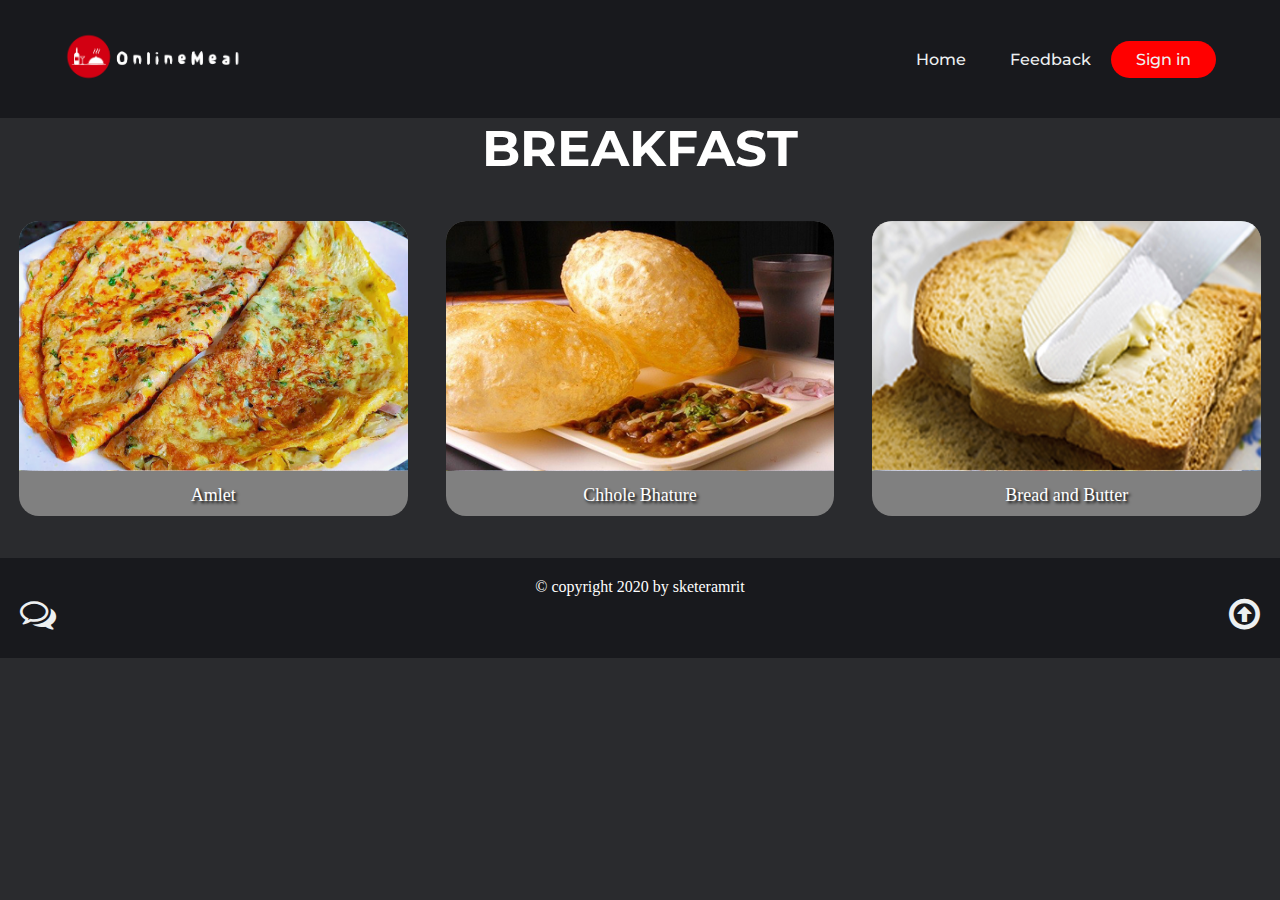
==== pages/breakfast.html @ 3b209e0a "update" ====
<!DOCTYPE html>
<html lang="en">
<head>
    <meta charset="UTF-8">
    <meta name="viewport" content="width=device-width, initial-scale=1.0">
    <link rel="stylesheet" href="https://cdnjs.cloudflare.com/ajax/libs/font-awesome/4.7.0/css/font-awesome.min.css">
    <link rel="stylesheet" href="https://cdnjs.cloudflare.com/ajax/libs/animate.css/4.1.1/animate.min.css" />
    <link rel="preconnect" href="https://fonts.gstatic.com">
    <link href="https://fonts.googleapis.com/css2?family=Pacifico&display=swap" rel="stylesheet">
    <link rel="stylesheet" href="../css/breakfast-style.css">
    <link rel="shortcut icon" href="../img/logo/logo.png" type="image/x-icon">
    <title>Online meal BreakFast</title>
</head>
<body>
    <!-- NAVIGATION BAR STARTED -->
    <div class="nav" id="home">
        <div class="nav-logo animate__animated animate__heartBeat animate__infinite infinite"><img src="../img/logo/logowithtext.png" alt="logo" width="180px" ><label class="nav-logo-text"></label></div>
        <nav>
            <ul class="nav-links">
                <li><a href="../index.html">Home</a></li>
                <li><a href="#feedback" onclick="showfeedbackform()">Feedback</a></li>
            </ul>
        </nav>
        <a href="#" class="cta"><button onclick="showform()">Sign in</button></a>
    </div>
    <!-- NAVIGATION BAR COMPLETED -->

    <!-- FORM START -->
    <div class="signin-signup animate__pulse animate__delay-2s animate__slow" id="signin-signup">
        <div class="main">
            <form action="" method="post" class="signin-form">
                <div class="content">
                    <div class="form-heading"><span>LOGIN</span></div>
                    <input type="text" name="username" id="" placeholder="username" class="input"> <br>
                    <input type="password" name="password" id="" placeholder="password" class="input"> <br>
                    <input type="submit" value="Login" class="btn-login">
                </div>
            </form>
            <form action="../php/Regestration.php" method="post">
                <span></span>
                <input type="submit" value="Don't have Account Sign UP?" class="btn-signup">
            </form>
        </div>
    </div>

    <script>
        function showform() {
            document.getElementById('signin-signup').style.cssText = 'display:block;';
            document.getElementById('_containt').style.cssText = 'display:none';
            var element = document.getElementById('signin-signup');
            element.classList.add("animate__pulse animate__delay-2s animate__slow");
        }
    </script>
    <!-- FORM END -->
<div class="_containt" id="_containt">
    <!-- MAIN-CONTENT START -->
    <div class="main-content">
        <div class="breakfast-heading">
            <label for="">Breakfast</label>
        </div>
        
        <div class="myslider">
            <!-- <div class="btn-left">
                <button  onclick="plusDivs(-1)"><i class="fas fa-caret-square-right"></i></button>
                <label for=""><i class="fa fa-arrow-left" aria-hidden="true"></i>
                </label>
            </div> -->

            <div class="myslide">
                <div class="img">
                    <a href="#"><img src="../img/Breakfast/amlet.jpg" width="400px" height="250px" alt="Image Not Found"></a>
                    <label for="">Amlet</label>
                </div>
                <div class="img">
                    <a href="#"><img src="../img/Breakfast/Chhole-Bhature.jpg" width="150px" height="250px" alt="Image Not Found"></a>
                    <label for="">Chhole Bhature</label>
                </div>
                <div class="img">
                    <a href="#"><img src="../img/Breakfast/bread-and-butter.jpg" width="400px" height="250px" alt="Image Not Found"></a>
                    <label for="">Bread and Butter</label>
                </div>              
            </div> 
            <div class="myslide">
                <div class="img">
                    <a href="#"><img src="../img/Breakfast/chai pharatha.jpg pharatha.jpg" width="400px" height="250px" alt="Image Not Found"></a>
                    <label for="">Chai Pharatha</label>
                </div>
                <div class="img">
                    <a href="#"><img src="../img/Breakfast/poha.JPG" width="400px" height="250px" alt="Image Not Found"></a>
                    <label for="">Poha</label>
                </div>
                <div class="img">
                    <a href="#"><img src="../img/Breakfast/Aloo_Paratha.jpg" width="400px" height="250px" alt="Image Not Found"></a>
                    <label for="">Aloo Pharatha</label>                    
                </div>              
            </div>

            <!-- <div class="btn-right">
                <button onclick="plusDivs(1)"><i class="fas fa-caret-square-left"></i></button>
                <label for=""><i class="fa fa-arrow-right" aria-hidden="true"></i>
            </div> -->
        </div>
    </div>

    
    <script>
        var slideIndex = 0;
        showSlides();

        function showSlides() {
            var i;
            var slides = document.getElementsByClassName("myslide");
            for (i = 0; i < slides.length; i++) {
                slides[i].style.display = "none";  
            }
            slideIndex++;
            if (slideIndex > slides.length) {slideIndex = 1}
            slides[slideIndex-1].style.display = "flex";  
            dots[slideIndex-1].className += " active";
            setTimeout(showSlides, 2000); // Change image every 2 seconds
        }
    </script>

    <!-- MAIN-CONTENR END -->

    <!-- FEEDBACK START -->
    <div class="feedback" id="feedback">
        <div class="heading">
            <label for="">Feedback</label>
        </div>
        <div class="form">
            <form action="" method="post">
                <label for="">Username</label>
                <input type="text" name="username" class="form-input-text" placeholder="sketeramrit">
                <label for="">Email</label>
                <input type="email" name="email" class="form-input-text" placeholder="ksamrit121@gmail.com">
                <label for="">Descriptrion</label>
                <textarea name="description" id="" cols="20" rows="3" class="form-textarea" placeholder="Description"></textarea>
                <input type="submit" value="Submit" class="form-submit">
            </form>
        </div>
    </div>

    <script>
        function showfeedbackform() {
            document.getElementById('feedback').style.cssText = 'display:block;';
        }
    </script>
    <!-- FEEDBACK END -->
</div>
    

    <!-- FOOTER START -->
    <div class="home-selector">
        <p>&copy; copyright 2020 by sketeramrit</p>
        <label for="" class="contactus"><a href="#home"><i class="fa fa-comments-o" style="font-size:36px"></i></a></label>
        <a href="#home" class="scroll-up"><i class="fa fa-arrow-circle-o-up" style="font-size:36px"></i></a>
    </div>
    <!-- FOOTER END -->
</body>
</html>
---- css/breakfast-style.css ----
@import url('https://fonts.googleapis.com/css2?family=Montserrat&display=swap');

*{
    box-sizing: border-box;
    margin: 0;
    padding: 0;
    scroll-behavior: smooth;
}
body{
    background-color: rgb(42, 43, 46);
}
li, a, .cta button, .slide-show-absolute-text{
    font-family: 'Montserrat', sans-serif;
    font-weight: 500;
    font-size: 16px;
    color: #edf0f1;
    text-decoration: none;
}
.nav{
    display: flex;
    justify-content: flex-end;
    align-items: center;
    padding: 30px 5%;
    background-color: rgb(24, 25, 29);
}
.nav-logo {
    cursor: pointer;
    margin-right: auto;
}
.nav-links{
    list-style: none;
}
.nav-links li{
    display: inline-block;
    padding: 0px 20px;
}
.nav-links li a{
    transition: all 0.3s ease 0s;
}
.nav-links li a:hover{
    color: red;
    border-bottom: 2px solid red;
    /* color: #0088a9; */
}
.cta button{
    padding: 9px 25px;
    background-color: rgb(255, 0, 0);
    /* background-color: rgba(0,136, 169, 1); */
    border: none;
    border-radius: 50px;
    cursor: pointer;
    transition: all 0.3s ease 0s;
}
.cta button:hover{
    background-color: rgba(255, 0, 0, 0.664);
    /* background-color: rgba(0,136, 169, 0.8); */
}
/* NAVIGATION BAR END */

/* FORM CSS START */
.signin-signup{
    display: none;
    margin: 48px 0px;
}
.signin-signup .main .form-heading{
    text-align: center;
    margin-bottom: 25px;
}
.signin-signup .main .form-heading span{
    font-size: 81.96px;
    font-weight: bolder;
    color: red;
    text-align: center;
    font-family: 'Pacifico', cursive;
    -webkit-text-stroke: 1px rgb(99, 0, 0);
}
.signin-signup .main form{
    margin: 0px auto;
    width: 50%;
    background-color: rgb(70, 68, 68);    
}
.signin-signup .main form input{
    display: block;
    margin: 0px auto;
    border-radius: 20px;
    border: none;
    border-bottom: 2px solid black;
    background: transparent;
    box-shadow: 1px 1px 3px black;
    padding: 5px 25px;
}
.signin-signup .main form .input:hover{
    background-color: gray;
}
.signin-signup .main form .btn-login{
    background-color: red;
    font-weight: bold;
}
.signin-signup .main form .btn-login:hover{
    cursor: pointer;
    box-shadow: 2px 2px 5px black;
    color: white;
    background-color: rgb(175, 0, 0);
}
.signin-signup .main form .btn-signup{
    box-shadow: none;
    padding-top: 8px;
    border: none;
    cursor: pointer;
    font-weight: bold;
}
.signin-signup .main form .btn-signup:hover{
    color: rgb(255, 255, 255);
    background-color: transparent;
    box-shadow: 1px 1px 3px black;
}
/* FORM CSS END */

/* MAIN-CONTENT START */

/* MAIN-CONTENT END */
.main-content{
    width: 100%;
}
.main-content .breakfast-heading label{
    color: white;
    font-family: 'Montserrat', sans-serif;
    text-align: center;
    font-weight: bolder;
    text-transform: uppercase;
    font-size: 50px;
    display: flex;
    justify-content: center;
}
.myslider {
    width: 100%;
    padding: 42px 0px;
    display: flex;
    flex-direction: row;
    justify-content: center;
}
.myslider .btn-left{
    float: left;
}
.myslider .btn-left label{
    background-color: white;
    border-radius: 50%;
}
.myslider .btn-right{
    float: right;
}
.myslider  .btn-right label{
    background-color: white;
    border-radius: 50%;
}
.myslider .myslide{
    width: 100%;
    display: flex;
    flex-direction: row;
    justify-content: space-between;
    margin: auto;
}
.myslider .myslide div{
    display: flex;
    flex-direction: column;
    border-radius: 20px;
    background-color: gray;
    margin: 0px 19px;
    transition: all 0.3s ease 0s;
}
.myslider .myslide div:hover{
    opacity: 0.5;
}
.myslider .myslide .img a img{
    width: 100%;
    cursor: pointer;
    border-radius: 20px 20px 0px 0px;
    background-color: white;
}
.myslider .myslide div label{
    color: white;
    text-align: center;
    font-size: large;
    margin: 10px auto;
    text-shadow: 2px 2px 3px black;
}


/* FOOTER START */
.home-selector{
    background-color: rgb(24, 25, 29);
    width: 100%;
    height: 100px;
}
.home-selector p{
    color: white;
    padding-top: 20px;
    text-align: center;
}
.home-selector label {
    float: left;
    margin: 0px 0px 2px 20px;
    transition: all 0.3s ease 0s;
}
.home-selector label a i span{
    font-size: medium;
    padding: 2px;
    display: none;
}
.home-selector a{
    float: right;
    padding: 0px 20px 2px 0px;
    
}
/* FOOTER END */

/* FEEDBACK START */
.feedback{
    display: none;
    width: 80%;
    margin: 15px auto;
    color: white;
    font-family: 'Montserrat', sans-serif;
    background-color:  rgb(35, 36, 41);
}
.feedback .heading label{
    font-size: xx-large;
    font-weight: bolder;
    margin: 2px 0px 5px 20px;
    border-bottom: 3px solid white;
}
.feedback .form form{
    display: flex;
    flex-direction: column;
    margin: 10px auto;
}
.feedback .form form label{
    width: 60%;
    margin: 0px auto;
}
.feedback .form form .form-input-text{
    border-radius: 20px;
}
.feedback .form form .form-input-text, .feedback .form form .form-textarea{
    width: 60%;
    margin: 10px auto;
    background-color: gray;
    color: rgb(255, 255, 255);
    border: none;
    padding: 2px 2px 2px 15px;
    transition: all 0.3s ease 0s;
}
.feedback .form form .form-input-text:hover, .feedback .form form .form-textarea:hover{
    background-color: white;
    color: black;
}

.feedback .form form .form-textarea{
    border-radius: 20px 20px 0px 20px;
}
.feedback .form form .form-submit{
    width: 20%;
    margin: 10px auto;
    color: white;
    background: transparent;
    border: none;
    box-shadow: 3px 3px 8px white;
    transition: all 0.3s ease 0s;
}
.feedback .form form .form-submit:hover{
    color: red;
    box-shadow: 1px 1px 8px white;
}
/* FEEDBACK END */

@media only screen and (max-width: 800px){
    .myslider .myslide img{
        height: 150px;
    }
}
@media only screen and (max-width: 650px){
    .nav{
        flex-direction: column;
    }
    .nav-logo{
        margin: auto;
    }
    .nav-links{
        margin: 15px auto;
    }
    .myslider .myslide{
        width: 50%;
        flex-direction: column;
    }
    .myslider .myslide .img{
        
        margin: 8px 0px;
    }
}
@media only screen and (max-width: 475px){
    .signin-signup .main .form-heading span{
        font-size: 45px;
    }
    .signin-signup .main form{
        width: auto;
    }
}
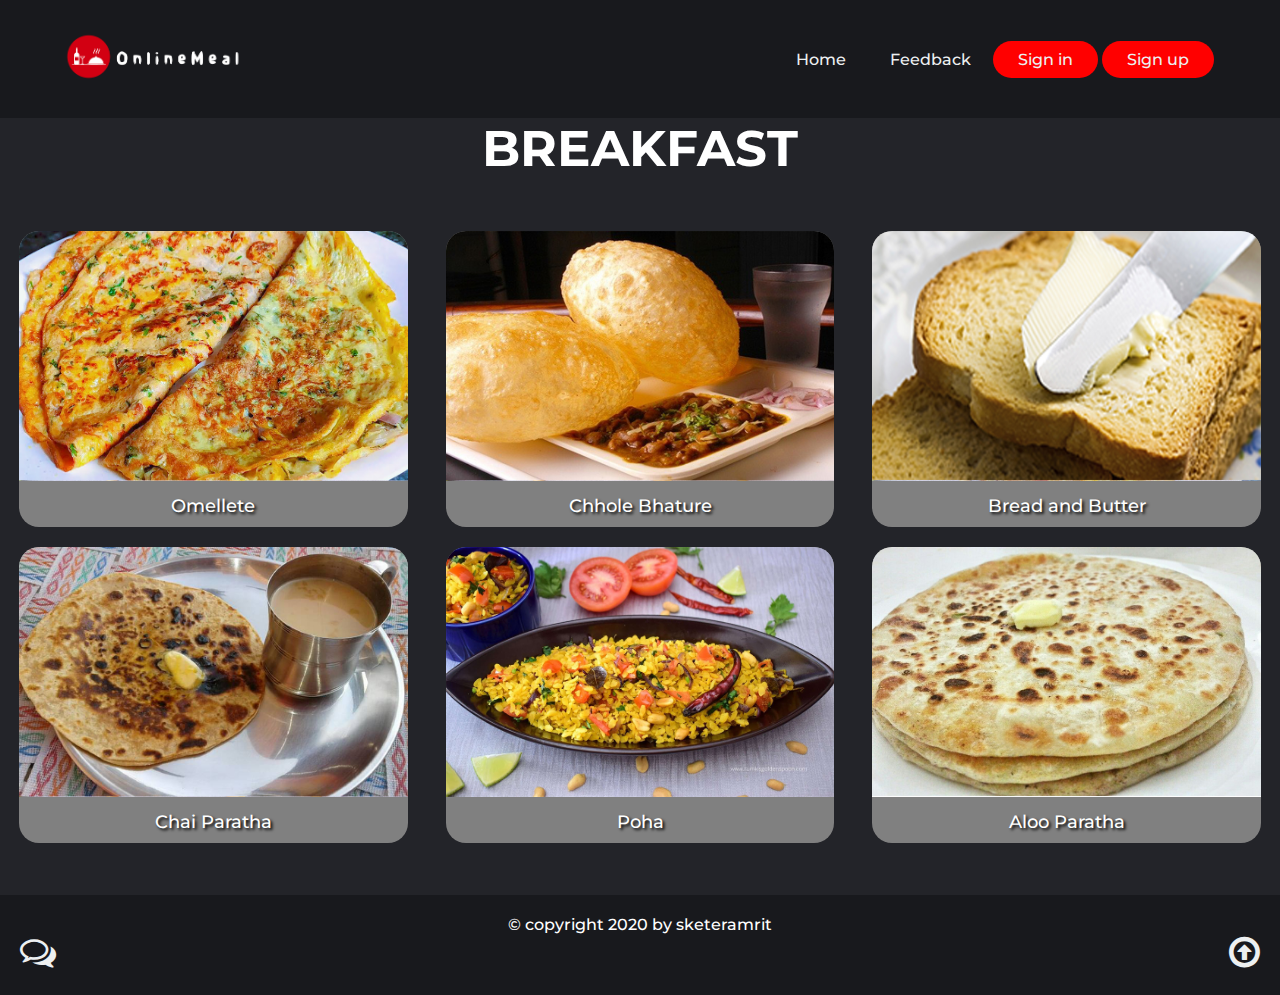
==== commit 51ddb9cd: "Merge pull request #11 from sksketer/main" ====
--- a/pages/breakfast.html
+++ b/pages/breakfast.html
@@ -1,5 +1,6 @@
 <!DOCTYPE html>
 <html lang="en">
+
 <head>
     <meta charset="UTF-8">
     <meta name="viewport" content="width=device-width, initial-scale=1.0">
@@ -7,38 +8,46 @@
     <link rel="stylesheet" href="https://cdnjs.cloudflare.com/ajax/libs/animate.css/4.1.1/animate.min.css" />
     <link rel="preconnect" href="https://fonts.gstatic.com">
     <link href="https://fonts.googleapis.com/css2?family=Pacifico&display=swap" rel="stylesheet">
-    <link rel="stylesheet" href="../css/breakfast-style.css">
     <link rel="shortcut icon" href="../img/logo/logo.png" type="image/x-icon">
-    <title>Online meal BreakFast</title>
+    <link rel="stylesheet" href="../css/page.css">
+    <title>Online meal Breakfast</title>
 </head>
+
 <body>
     <!-- NAVIGATION BAR STARTED -->
     <div class="nav" id="home">
-        <div class="nav-logo animate__animated animate__heartBeat animate__infinite infinite"><img src="../img/logo/logowithtext.png" alt="logo" width="180px" ><label class="nav-logo-text"></label></div>
+        <div class="nav-logo animate__animated animate__heartBeat animate__infinite infinite"><img
+                src="../img/logo/logowithtext.png" alt="logo" width="180px"><label class="nav-logo-text"></label></div>
         <nav>
             <ul class="nav-links">
                 <li><a href="../index.html">Home</a></li>
                 <li><a href="#feedback" onclick="showfeedbackform()">Feedback</a></li>
             </ul>
         </nav>
-        <a href="#" class="cta"><button onclick="showform()">Sign in</button></a>
+        <div class="sign-btn">
+            <a href="#" class="cta"><button onclick="showform()">Sign in</button></a>
+            <form action="../php/Regestration.php" method="post">
+                <input type="hidden" name="count" value="1" id="">
+                <input type="submit" name="sign-up" value="Sign up" class="form-cta">
+            </form>
+        </div>
     </div>
     <!-- NAVIGATION BAR COMPLETED -->
 
     <!-- FORM START -->
     <div class="signin-signup animate__pulse animate__delay-2s animate__slow" id="signin-signup">
         <div class="main">
-            <form action="" method="post" class="signin-form">
+            <form action="../php/check-login.php" method="post" class="signin-form">
                 <div class="content">
                     <div class="form-heading"><span>LOGIN</span></div>
-                    <input type="text" name="username" id="" placeholder="username" class="input"> <br>
+                    <input type="email" name="email" id="" placeholder="email id" class="input"> <br>
                     <input type="password" name="password" id="" placeholder="password" class="input"> <br>
-                    <input type="submit" value="Login" class="btn-login">
+                    <input type="submit" name="login" value="Login" class="btn-login">
                 </div>
             </form>
             <form action="../php/Regestration.php" method="post">
-                <span></span>
-                <input type="submit" value="Don't have Account Sign UP?" class="btn-signup">
+                <input type="hidden" name="count" value="1" id="">
+                <input type="submit" name="sign-up" value="Don't have Account Sign UP?" class="btn-signup">
             </form>
         </div>
     </div>
@@ -46,82 +55,57 @@
     <script>
         function showform() {
             document.getElementById('signin-signup').style.cssText = 'display:block;';
-            document.getElementById('_containt').style.cssText = 'display:none';
+            document.getElementById('main-content').style.cssText = 'display:none';
             var element = document.getElementById('signin-signup');
             element.classList.add("animate__pulse animate__delay-2s animate__slow");
         }
     </script>
     <!-- FORM END -->
-<div class="_containt" id="_containt">
+
     <!-- MAIN-CONTENT START -->
     <div class="main-content">
         <div class="breakfast-heading">
             <label for="">Breakfast</label>
         </div>
-        
+
         <div class="myslider">
-            <!-- <div class="btn-left">
-                <button  onclick="plusDivs(-1)"><i class="fas fa-caret-square-right"></i></button>
-                <label for=""><i class="fa fa-arrow-left" aria-hidden="true"></i>
-                </label>
-            </div> -->
-
             <div class="myslide">
                 <div class="img">
-                    <a href="#"><img src="../img/Breakfast/amlet.jpg" width="400px" height="250px" alt="Image Not Found"></a>
-                    <label for="">Amlet</label>
+                    <a href="#"><img src="../img/Breakfast/amlet.jpg" width="400px" height="250px"
+                            alt="Image Not Found"></a>
+                    <label for="">Omellete</label>
                 </div>
                 <div class="img">
-                    <a href="#"><img src="../img/Breakfast/Chhole-Bhature.jpg" width="150px" height="250px" alt="Image Not Found"></a>
+                    <a href="#"><img src="../img/Breakfast/Chhole-Bhature.jpg" width="150px" height="250px"
+                            alt="Image Not Found"></a>
                     <label for="">Chhole Bhature</label>
                 </div>
                 <div class="img">
-                    <a href="#"><img src="../img/Breakfast/bread-and-butter.jpg" width="400px" height="250px" alt="Image Not Found"></a>
+                    <a href="#"><img src="../img/Breakfast/bread-and-butter.jpg" width="400px" height="250px"
+                            alt="Image Not Found"></a>
                     <label for="">Bread and Butter</label>
-                </div>              
-            </div> 
+                </div>
+            </div>
             <div class="myslide">
                 <div class="img">
-                    <a href="#"><img src="../img/Breakfast/chai pharatha.jpg pharatha.jpg" width="400px" height="250px" alt="Image Not Found"></a>
-                    <label for="">Chai Pharatha</label>
+                    <a href="#"><img src="../img/Breakfast/chai pharatha.jpg" width="400px"
+                            height="250px" alt="Image Not Found"></a>
+                    <label for="">Chai Paratha</label>
                 </div>
                 <div class="img">
-                    <a href="#"><img src="../img/Breakfast/poha.JPG" width="400px" height="250px" alt="Image Not Found"></a>
+                    <a href="#"><img src="../img/Breakfast/poha.JPG" width="400px" height="250px"
+                            alt="Image Not Found"></a>
                     <label for="">Poha</label>
                 </div>
                 <div class="img">
-                    <a href="#"><img src="../img/Breakfast/Aloo_Paratha.jpg" width="400px" height="250px" alt="Image Not Found"></a>
-                    <label for="">Aloo Pharatha</label>                    
-                </div>              
+                    <a href="#"><img src="../img/Breakfast/Aloo_Paratha.jpg" width="400px" height="250px"
+                            alt="Image Not Found"></a>
+                    <label for="">Aloo Paratha</label>
+                </div>
             </div>
-
-            <!-- <div class="btn-right">
-                <button onclick="plusDivs(1)"><i class="fas fa-caret-square-left"></i></button>
-                <label for=""><i class="fa fa-arrow-right" aria-hidden="true"></i>
-            </div> -->
         </div>
     </div>
-
-    
-    <script>
-        var slideIndex = 0;
-        showSlides();
-
-        function showSlides() {
-            var i;
-            var slides = document.getElementsByClassName("myslide");
-            for (i = 0; i < slides.length; i++) {
-                slides[i].style.display = "none";  
-            }
-            slideIndex++;
-            if (slideIndex > slides.length) {slideIndex = 1}
-            slides[slideIndex-1].style.display = "flex";  
-            dots[slideIndex-1].className += " active";
-            setTimeout(showSlides, 2000); // Change image every 2 seconds
-        }
-    </script>
-
-    <!-- MAIN-CONTENR END -->
+    <!-- MAIN-CONTENT END -->
 
     <!-- FEEDBACK START -->
     <div class="feedback" id="feedback">
@@ -135,7 +119,8 @@
                 <label for="">Email</label>
                 <input type="email" name="email" class="form-input-text" placeholder="ksamrit121@gmail.com">
                 <label for="">Descriptrion</label>
-                <textarea name="description" id="" cols="20" rows="3" class="form-textarea" placeholder="Description"></textarea>
+                <textarea name="description" id="" cols="20" rows="3" class="form-textarea"
+                    placeholder="Description"></textarea>
                 <input type="submit" value="Submit" class="form-submit">
             </form>
         </div>
@@ -147,15 +132,24 @@
         }
     </script>
     <!-- FEEDBACK END -->
-</div>
-    
 
     <!-- FOOTER START -->
-    <div class="home-selector">
-        <p>&copy; copyright 2020 by sketeramrit</p>
-        <label for="" class="contactus"><a href="#home"><i class="fa fa-comments-o" style="font-size:36px"></i></a></label>
+    <div class="home-selector" id="home-selector">
+        <p id="copyrightbysketeramrit">&copy; copyright 2020 by sketeramrit</p>
+        <label for="" class="contactus">
+            <!-- <a href="pages/contactus.html"> -->
+            <i class="fa fa-comments-o" style="font-size:36px" onclick="footer_contactus()"><span class="span-text"
+                    id="span-text"><a href="mailto:ksamrit121@gmail.com" id="span-text-a">For Contact- Mail
+                        me</a></span></i>
+        </label>
         <a href="#home" class="scroll-up"><i class="fa fa-arrow-circle-o-up" style="font-size:36px"></i></a>
     </div>
+    <script>
+        function footer_contactus() {
+            document.getElementById('span-text-a').style.cssText = 'display: block;';
+        }
+    </script>
     <!-- FOOTER END -->
 </body>
+
 </html>--- a/css/page.css
+++ b/css/page.css
@@ -0,0 +1,366 @@
+@import url('https://fonts.googleapis.com/css2?family=Montserrat&display=swap');
+
+*{
+    box-sizing: border-box;
+    margin: 0;
+    padding: 0;
+    scroll-behavior: smooth;
+    transition: all 0.3s ease 0s;
+    font-family: 'Montserrat', sans-serif;
+    font-weight: 500;
+    font-size: 16px;
+    color: #edf0f1;
+    text-decoration: none;
+}
+body{
+    background-color: rgb(35,36,41);
+}
+li, a, button, .slide-show-absolute-text{
+    font-family: 'Montserrat', sans-serif;
+    font-weight: 500;
+    font-size: 16px;
+    color: #edf0f1;
+    text-decoration: none;
+}
+.nav{
+    display: flex;
+    justify-content: flex-end;
+    align-items: center;
+    padding: 30px 5%;
+    background-color: rgb(24, 25, 29);
+}
+.nav-logo {
+    cursor: pointer;
+    margin-right: auto;
+}
+.nav-links{
+    list-style: none;
+}
+.nav-links li{
+    display: inline-block;
+    padding: 0px 20px;
+}
+.nav-links li a{
+    transition: all 0.3s ease 0s;
+}
+.nav-links li a:hover{
+    color: red;
+    border-bottom: 2px solid red;
+    /* color: #0088a9; */
+}
+.sign-btn{
+    display: flex;
+    flex-direction: row;
+}
+.form-cta, .cta button{
+    padding: 9px 25px;
+    background-color: rgb(255, 0, 0);
+    border: none;
+    border-radius: 50px;
+    cursor: pointer;
+    margin: 0px 2px 0px 2px;
+}
+.form-cta:hover, .cta button:hover{
+    background-color: rgba(255, 0, 0, 0.863);
+    /* background-color: rgba(0,136, 169, 0.8); */
+}
+/* NAVIGATION BAR END */
+
+/* FORM CSS START */
+.signin-signup{
+    display: none;
+    margin: 48px 0px;
+}
+.signin-signup .main .form-heading{
+    text-align: center;
+    margin-bottom: 25px;
+}
+.signin-signup .main .form-heading span{
+    font-size: 81.96px;
+    font-weight: bolder;
+    color: red;
+    text-align: center;
+    font-family: 'Pacifico', cursive;
+    -webkit-text-stroke: 1px rgb(99, 0, 0);
+}
+.signin-signup .main form{
+    margin: 0px auto;
+    width: 50%;
+    background-color: rgb(70, 68, 68);    
+}
+.signin-signup .main form input{
+    display: block;
+    margin: 0px auto;
+    border-radius: 20px;
+    border: none;
+    border-bottom: 2px solid black;
+    background: transparent;
+    box-shadow: 1px 1px 3px black;
+    padding: 5px 25px;
+}
+.signin-signup .main form .input:hover{
+    background-color: gray;
+}
+.signin-signup .main form .btn-login{
+    background-color: red;
+    font-weight: bold;
+}
+.signin-signup .main form .btn-login:hover{
+    cursor: pointer;
+    box-shadow: 2px 2px 5px black;
+    color: white;
+    background-color: rgb(175, 0, 0);
+}
+.signin-signup .main form .btn-signup{
+    box-shadow: none;
+    padding-top: 8px;
+    border: none;
+    cursor: pointer;
+    font-weight: bold;
+}
+.signin-signup .main form .btn-signup:hover{
+    color: rgb(255, 255, 255);
+    background-color: transparent;
+    box-shadow: 1px 1px 3px black;
+}
+/* FORM CSS END */
+
+/* MAIN-CONTENT START */
+    .breakfast-heading label{
+        color: white;
+        font-family: 'Montserrat', sans-serif;
+        text-align: center;
+        font-weight: bolder;
+        text-transform: uppercase;
+        font-size: 50px;
+        display: flex;
+        justify-content: center;
+    }
+    ._containt{
+        display: block;
+    }
+    .main-content{
+        width: 100%;
+    }
+    .main-content .breakfast-heading label{
+        color: white;
+        font-family: 'Montserrat', sans-serif;
+        text-align: center;
+        font-weight: bolder;
+        text-transform: uppercase;
+        font-size: 50px;
+        display: flex;
+        justify-content: center;
+    }
+    .myslider {
+        width: 100%;
+        padding: 42px 0px;
+        display: flex;
+        flex-direction: column;
+        justify-content: center;
+    }
+    .myslider .myslide{
+        width: 100%;
+        display: flex;
+        flex-direction: row;
+        justify-content: space-between;
+        margin: auto;
+        margin: 10px 0px;
+    }
+    .myslider .myslide div{
+        display: flex;
+        flex-direction: column;
+        border-radius: 20px;
+        background-color: gray;
+        margin: 0px 19px;
+        transition: all 0.3s ease 0s;
+    }
+    .myslider .myslide div:hover{
+        opacity: 0.5;
+    }
+    .myslider .myslide .img a img{
+        width: 100%;
+        cursor: pointer;
+        border-radius: 20px 20px 0px 0px;
+        background-color: white;
+    }
+    .myslider .myslide div label{
+        color: white;
+        text-align: center;
+        font-size: large;
+        margin: 10px auto;
+        text-shadow: 2px 2px 3px black;
+    }
+/* MAIN-CONTENT END */
+
+/* FEEDBACK START */
+.feedback{
+    display: none;
+    width: 80%;
+    margin: 15px auto;
+    color: white;
+    font-family: 'Montserrat', sans-serif;
+    background-color:  rgb(35, 36, 41);
+}
+.feedback .heading label{
+    font-size: xx-large;
+    font-weight: bolder;
+    margin: 2px 0px 5px 20px;
+    border-bottom: 3px solid white;
+}
+.feedback .form form{
+    display: flex;
+    flex-direction: column;
+    margin: 10px auto;
+}
+.feedback .form form label{
+    width: 60%;
+    margin: 0px auto;
+}
+.feedback .form form .form-input-text{
+    border-radius: 20px;
+}
+.feedback .form form .form-input-text, .feedback .form form .form-textarea{
+    width: 60%;
+    margin: 10px auto;
+    background-color: gray;
+    color: rgb(255, 255, 255);
+    border: none;
+    padding: 2px 2px 2px 15px;
+    transition: all 0.3s ease 0s;
+}
+.feedback .form form .form-input-text:hover, .feedback .form form .form-textarea:hover{
+    background-color: white;
+    color: black;
+}
+
+.feedback .form form .form-textarea{
+    border-radius: 20px 20px 0px 20px;
+}
+.feedback .form form .form-submit{
+    width: 20%;
+    margin: 10px auto;
+    color: white;
+    background: transparent;
+    border: none;
+    box-shadow: 3px 3px 8px white;
+    transition: all 0.3s ease 0s;
+}
+.feedback .form form .form-submit:hover{
+    color: red;
+    box-shadow: 1px 1px 8px white;
+}
+/* FEEDBACK END */
+
+/* FOOTER START */
+.home-selector{
+    background-color: rgb(24, 25, 29);
+    width: 100%;
+    height: 100px;
+}
+.home-selector p{
+    color: white;
+    padding-top: 20px;
+    text-align: center;
+}
+.home-selector label {
+    float: left;
+    margin: 0px 0px 2px 20px;
+    transition: all 0.3s ease 0s;
+    position: relative;
+    width: 200px;
+}
+.home-selector label{
+    cursor: pointer;
+}
+.home-selector label i .span-text a{
+    font-size: medium;
+    padding: 2px 8px;
+    display: none;
+    position: absolute;
+    border-radius: 20px;
+    color: red;
+    font-weight: bold;
+    top: -15px;
+    left: 0px;
+}
+.home-selector label i .span-text a:hover{
+    display: block;
+}
+.home-selector .scroll-up{
+    float: right;
+    padding: 0px 20px 2px 0px;
+    
+}
+/* FOOTER END */
+
+/* MEDIA QUERY START */
+
+@media only screen and (max-width: 800px){
+    body {
+        background-color: rgb(0, 0, 0);
+      }
+    .nav{
+        display: flex;
+        flex-direction: column;
+    }
+    .nav-logo{
+        margin: 0px 0px 10px 0px;
+    }
+    .cta button{
+        margin-top: 20px;
+    }
+    .about .heading{
+      text-align: center;
+      padding: 10px 0px;
+    }
+}
+
+@media only screen and (max-width: 550px){
+    .about .about-content .chef img{
+        display: none;
+    }
+}
+@media only screen and (max-width: 475px){
+    .myslide{
+        width: 100%;
+        margin: auto;
+    }
+    .nav-links li{
+        padding: 0px 5px;
+    }
+    .nav-links li a{
+        padding: 0px 1px;
+    }
+    .signin-signup .main .form-heading span{
+        font-size: 45px;
+    }
+    .signin-signup .main form{
+        width: auto;
+    }
+    .main-content .myslider .myslide{
+        flex-direction: column;
+    }
+    .main-content .myslider .myslide .img{
+        margin: 10px 30px;
+    }
+    .feedback .heading label{
+        font-size: medium;
+    }
+    .feedback .form form .form-input-text, .feedback .form form .form-textarea{
+        padding: 1px 1px 1px 8px;
+        font-size: small;
+    }
+    .feedback .form form .form-textarea{
+        border-radius: 8px 8px 0px 8px;
+    }
+    .feedback .form form .form-submit{
+        font-size: small;
+    }
+    .home-selector{
+        height: 150px;
+    }
+    .home-selector .contactus, .home-selector .scroll-up{
+        margin-top: 50px;
+    }
+}